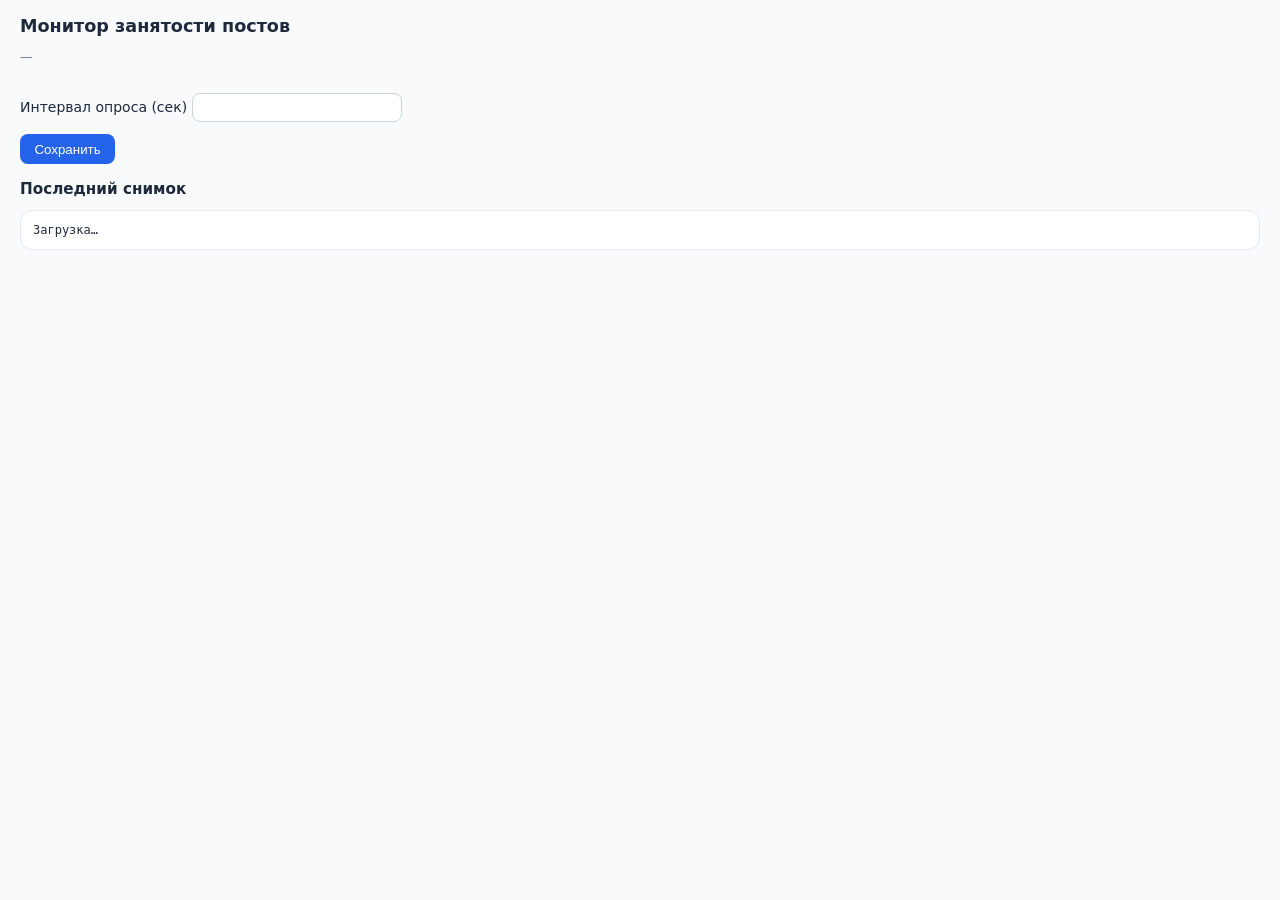
==== ui/index.html @ 8fa1c1cc "Initial release v1.0.0 Co-authored-by: Cursor <cursoragent@cursor.com>" ====
<!DOCTYPE html>
<html lang="ru">
<head>
  <meta charset="UTF-8" />
  <meta name="viewport" content="width=device-width, initial-scale=1" />
  <title>Post Occupancy Monitor</title>
  <style>
    :root { font-family: system-ui, sans-serif; color: #1e293b; background: #f8fafc; }
    body { margin: 0; padding: 1rem 1.25rem; }
    h1 { font-size: 1.1rem; margin: 0 0 0.75rem; }
    .grid { display: grid; grid-template-columns: repeat(auto-fit, minmax(120px, 1fr)); gap: 0.75rem; margin-bottom: 1rem; }
    .card { background: #fff; border: 1px solid #e2e8f0; border-radius: 0.75rem; padding: 0.75rem; }
    .card b { display: block; font-size: 1.4rem; }
    label { display: block; margin-bottom: 0.75rem; font-size: 0.875rem; }
    input { width: 100%; max-width: 12rem; padding: 0.4rem 0.5rem; border: 1px solid #cbd5e1; border-radius: 0.5rem; }
    button { padding: 0.45rem 0.9rem; border-radius: 0.5rem; border: 0; background: #2563eb; color: #fff; cursor: pointer; }
    pre { background: #fff; border: 1px solid #e2e8f0; border-radius: 0.75rem; padding: 0.75rem; overflow: auto; font-size: 0.75rem; }
    .muted { color: #64748b; font-size: 0.8rem; }
  </style>
</head>
<body>
  <h1 id="title">Монитор занятости постов</h1>
  <p class="muted" id="updated">—</p>
  <div class="grid" id="stats"></div>
  <form id="settings-form">
    <label>
      <span id="poll-label">Интервал опроса (сек)</span>
      <input type="number" name="poll_interval" min="15" max="3600" />
    </label>
    <button type="submit" id="save-btn">Сохранить</button>
  </form>
  <h2 style="font-size:0.95rem;margin:1rem 0 0.5rem">Последний снимок</h2>
  <pre id="snapshot">Загрузка…</pre>
  <script src="wash-module-sdk.js"></script>
  <script>
    const MODULE_ID = 'post-occupancy-monitor';

    async function refresh() {
      const status = await WashModule.api(`/installed/${MODULE_ID}/status`);
      const snap = status.snapshot;
      const stats = document.getElementById('stats');
      if (snap) {
        document.getElementById('updated').textContent = snap.recordedAt || '—';
        stats.innerHTML = ['total','busy','free','offline'].map((k) =>
          `<div class="card"><span>${k}</span><b>${snap[k] ?? 0}</b></div>`
        ).join('');
        document.getElementById('snapshot').textContent = JSON.stringify(snap, null, 2);
      } else {
        stats.innerHTML = '<div class="card muted">Нет данных — запустите модуль</div>';
        document.getElementById('snapshot').textContent = '—';
      }
      if (status.settings) {
        document.querySelector('[name=poll_interval]').value = status.settings.poll_interval ?? 60;
      }
    }

    document.getElementById('settings-form').addEventListener('submit', async (e) => {
      e.preventDefault();
      const poll_interval = Number(new FormData(e.target).get('poll_interval'));
      await WashModule.api(`/installed/${MODULE_ID}/settings`, {
        method: 'PUT',
        body: JSON.stringify({ settings: { poll_interval } }),
      });
      document.getElementById('save-btn').textContent = 'Сохранено';
      setTimeout(() => { document.getElementById('save-btn').textContent = 'Сохранить'; }, 1500);
    });

    refresh();
    setInterval(refresh, 10000);
  </script>
</body>
</html>
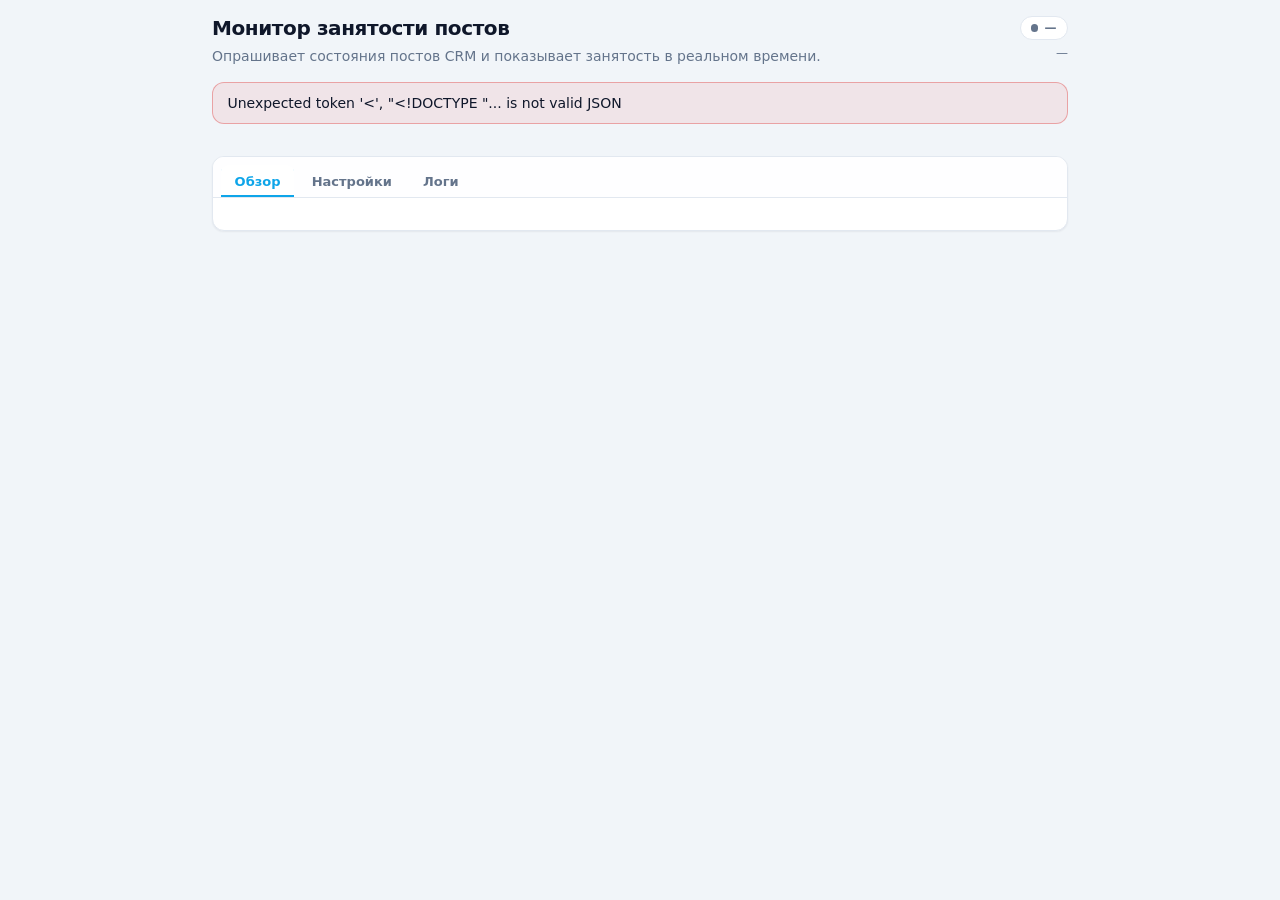
==== commit 12a97754: "Improve module settings UI with shared layout and logs tab. Co-authored-by: Cursor <cursoragent@curs" ====
--- a/ui/index.html
+++ b/ui/index.html
@@ -4,69 +4,60 @@
   <meta charset="UTF-8" />
   <meta name="viewport" content="width=device-width, initial-scale=1" />
   <title>Post Occupancy Monitor</title>
-  <style>
-    :root { font-family: system-ui, sans-serif; color: #1e293b; background: #f8fafc; }
-    body { margin: 0; padding: 1rem 1.25rem; }
-    h1 { font-size: 1.1rem; margin: 0 0 0.75rem; }
-    .grid { display: grid; grid-template-columns: repeat(auto-fit, minmax(120px, 1fr)); gap: 0.75rem; margin-bottom: 1rem; }
-    .card { background: #fff; border: 1px solid #e2e8f0; border-radius: 0.75rem; padding: 0.75rem; }
-    .card b { display: block; font-size: 1.4rem; }
-    label { display: block; margin-bottom: 0.75rem; font-size: 0.875rem; }
-    input { width: 100%; max-width: 12rem; padding: 0.4rem 0.5rem; border: 1px solid #cbd5e1; border-radius: 0.5rem; }
-    button { padding: 0.45rem 0.9rem; border-radius: 0.5rem; border: 0; background: #2563eb; color: #fff; cursor: pointer; }
-    pre { background: #fff; border: 1px solid #e2e8f0; border-radius: 0.75rem; padding: 0.75rem; overflow: auto; font-size: 0.75rem; }
-    .muted { color: #64748b; font-size: 0.8rem; }
-  </style>
+  <link rel="stylesheet" href="wash-module-ui.css" />
 </head>
-<body>
-  <h1 id="title">Монитор занятости постов</h1>
-  <p class="muted" id="updated">—</p>
-  <div class="grid" id="stats"></div>
-  <form id="settings-form">
-    <label>
-      <span id="poll-label">Интервал опроса (сек)</span>
-      <input type="number" name="poll_interval" min="15" max="3600" />
-    </label>
-    <button type="submit" id="save-btn">Сохранить</button>
-  </form>
-  <h2 style="font-size:0.95rem;margin:1rem 0 0.5rem">Последний снимок</h2>
-  <pre id="snapshot">Загрузка…</pre>
+<body class="wm-body">
+  <div id="wm-app"></div>
   <script src="wash-module-sdk.js"></script>
   <script>
-    const MODULE_ID = 'post-occupancy-monitor';
-
-    async function refresh() {
-      const status = await WashModule.api(`/installed/${MODULE_ID}/status`);
-      const snap = status.snapshot;
-      const stats = document.getElementById('stats');
-      if (snap) {
-        document.getElementById('updated').textContent = snap.recordedAt || '—';
-        stats.innerHTML = ['total','busy','free','offline'].map((k) =>
-          `<div class="card"><span>${k}</span><b>${snap[k] ?? 0}</b></div>`
-        ).join('');
-        document.getElementById('snapshot').textContent = JSON.stringify(snap, null, 2);
-      } else {
-        stats.innerHTML = '<div class="card muted">Нет данных — запустите модуль</div>';
-        document.getElementById('snapshot').textContent = '—';
-      }
-      if (status.settings) {
-        document.querySelector('[name=poll_interval]').value = status.settings.poll_interval ?? 60;
-      }
-    }
-
-    document.getElementById('settings-form').addEventListener('submit', async (e) => {
-      e.preventDefault();
-      const poll_interval = Number(new FormData(e.target).get('poll_interval'));
-      await WashModule.api(`/installed/${MODULE_ID}/settings`, {
-        method: 'PUT',
-        body: JSON.stringify({ settings: { poll_interval } }),
-      });
-      document.getElementById('save-btn').textContent = 'Сохранено';
-      setTimeout(() => { document.getElementById('save-btn').textContent = 'Сохранить'; }, 1500);
+    WashModule.createPage({
+      moduleId: 'post-occupancy-monitor',
+      accent: '#0ea5e9',
+      refreshInterval: 10000,
+      title: { ru: 'Монитор занятости постов', en: 'Post occupancy monitor' },
+      subtitle: {
+        ru: 'Опрашивает состояния постов CRM и показывает занятость в реальном времени.',
+        en: 'Polls CRM post states and shows live occupancy.',
+      },
+      settingsHtml: `
+        <div class="wm-field">
+          <label class="wm-field-label">${WashModule.t({ ru: 'Интервал опроса (сек)', en: 'Poll interval (sec)' })}</label>
+          <input class="wm-input" type="number" name="poll_interval" min="15" max="3600" />
+          <span class="wm-field-hint">${WashModule.t({ ru: 'Как часто обновлять снимок состояния постов.', en: 'How often to refresh the post state snapshot.' })}</span>
+        </div>`,
+      collectSettings(form) {
+        return { poll_interval: Number(form.poll_interval.value) };
+      },
+      applySettings(settings, form) {
+        form.poll_interval.value = settings.poll_interval ?? 60;
+      },
+      metrics(snap) {
+        if (!snap) return [];
+        return [
+          { label: WashModule.t({ ru: 'Всего постов', en: 'Total posts' }), value: snap.total ?? 0, accent: true },
+          { label: WashModule.t({ ru: 'Занято', en: 'Busy' }), value: snap.busy ?? 0, tone: 'accent' },
+          { label: WashModule.t({ ru: 'Свободно', en: 'Free' }), value: snap.free ?? 0 },
+          { label: WashModule.t({ ru: 'Офлайн', en: 'Offline' }), value: snap.offline ?? 0 },
+        ];
+      },
+      renderOverview(snap) {
+        if (!snap) {
+          return `<div class="wm-empty">${WashModule.escapeHtml(WashModule.t({ ru: 'Нет снимка — запустите модуль.', en: 'No snapshot yet — start the module.' }))}</div>`;
+        }
+        const posts = Array.isArray(snap.posts) ? snap.posts : [];
+        const busyPosts = posts.filter((p) => p.busy).slice(0, 8);
+        const list = busyPosts.length
+          ? `<ul class="wm-list">${busyPosts.map((p) =>
+              `<li><span class="wm-kv"><span>${WashModule.escapeHtml(String(p.postId || '—'))}</span><span class="wm-tag">${WashModule.escapeHtml(String(p.mode || 'busy'))}</span></span></li>`
+            ).join('')}</ul>`
+          : `<p class="wm-field-hint">${WashModule.escapeHtml(WashModule.t({ ru: 'Сейчас нет занятых постов.', en: 'No busy posts right now.' }))}</p>`;
+        return `
+          <h2 class="wm-section-title">${WashModule.t({ ru: 'Занятые посты', en: 'Busy posts' })}</h2>
+          ${list}
+          <h2 class="wm-section-title" style="margin-top:1rem">${WashModule.t({ ru: 'Сырые данные', en: 'Raw snapshot' })}</h2>
+          <pre class="wm-code">${WashModule.escapeHtml(JSON.stringify(snap, null, 2))}</pre>`;
+      },
     });
-
-    refresh();
-    setInterval(refresh, 10000);
   </script>
 </body>
 </html>
--- a/ui/wash-module-ui.css
+++ b/ui/wash-module-ui.css
@@ -0,0 +1,385 @@
+:root {
+  --wm-bg: #f1f5f9;
+  --wm-surface: #ffffff;
+  --wm-border: #e2e8f0;
+  --wm-ink: #0f172a;
+  --wm-muted: #64748b;
+  --wm-accent: #2563eb;
+  --wm-accent-soft: rgba(37, 99, 235, 0.1);
+  --wm-success: #059669;
+  --wm-warning: #d97706;
+  --wm-error: #dc2626;
+  --wm-radius: 0.75rem;
+  --wm-shadow: 0 1px 2px rgba(15, 23, 42, 0.06);
+  font-family: system-ui, -apple-system, 'Segoe UI', sans-serif;
+}
+
+@media (prefers-color-scheme: dark) {
+  :root {
+    --wm-bg: #0b1220;
+    --wm-surface: #111827;
+    --wm-border: #1f2937;
+    --wm-ink: #e5e7eb;
+    --wm-muted: #94a3b8;
+    --wm-accent-soft: rgba(59, 130, 246, 0.15);
+    --wm-shadow: 0 1px 2px rgba(0, 0, 0, 0.35);
+  }
+}
+
+* { box-sizing: border-box; }
+
+body.wm-body {
+  margin: 0;
+  background: var(--wm-bg);
+  color: var(--wm-ink);
+}
+
+.wm-app {
+  max-width: 56rem;
+  margin: 0 auto;
+  padding: 1rem 1.25rem 1.5rem;
+}
+
+.wm-header {
+  display: flex;
+  flex-wrap: wrap;
+  gap: 1rem;
+  justify-content: space-between;
+  align-items: flex-start;
+  margin-bottom: 1rem;
+}
+
+.wm-title {
+  margin: 0;
+  font-size: 1.25rem;
+  font-weight: 650;
+  letter-spacing: -0.02em;
+}
+
+.wm-subtitle {
+  margin: 0.35rem 0 0;
+  color: var(--wm-muted);
+  font-size: 0.875rem;
+  line-height: 1.45;
+  max-width: 42rem;
+}
+
+.wm-header-meta {
+  display: flex;
+  flex-direction: column;
+  align-items: flex-end;
+  gap: 0.35rem;
+}
+
+.wm-status {
+  display: inline-flex;
+  align-items: center;
+  gap: 0.4rem;
+  padding: 0.25rem 0.65rem;
+  border-radius: 999px;
+  font-size: 0.75rem;
+  font-weight: 600;
+  border: 1px solid var(--wm-border);
+  background: var(--wm-surface);
+}
+
+.wm-status::before {
+  content: '';
+  width: 0.45rem;
+  height: 0.45rem;
+  border-radius: 50%;
+  background: var(--wm-muted);
+}
+
+.wm-status--running { color: var(--wm-success); border-color: rgba(5, 150, 105, 0.35); background: rgba(5, 150, 105, 0.08); }
+.wm-status--running::before { background: var(--wm-success); }
+.wm-status--queued { color: var(--wm-warning); border-color: rgba(217, 119, 6, 0.35); background: rgba(217, 119, 6, 0.08); }
+.wm-status--queued::before { background: var(--wm-warning); }
+.wm-status--error { color: var(--wm-error); border-color: rgba(220, 38, 38, 0.35); background: rgba(220, 38, 38, 0.08); }
+.wm-status--error::before { background: var(--wm-error); }
+.wm-status--stopped { color: var(--wm-muted); }
+
+.wm-meta-line {
+  font-size: 0.75rem;
+  color: var(--wm-muted);
+  text-align: right;
+}
+
+.wm-alert {
+  margin-bottom: 1rem;
+  padding: 0.75rem 0.9rem;
+  border-radius: var(--wm-radius);
+  border: 1px solid rgba(217, 119, 6, 0.35);
+  background: rgba(217, 119, 6, 0.08);
+  color: var(--wm-ink);
+  font-size: 0.875rem;
+}
+
+.wm-alert--error {
+  border-color: rgba(220, 38, 38, 0.35);
+  background: rgba(220, 38, 38, 0.08);
+}
+
+.wm-metrics {
+  display: grid;
+  grid-template-columns: repeat(auto-fit, minmax(9.5rem, 1fr));
+  gap: 0.75rem;
+  margin-bottom: 1rem;
+}
+
+.wm-metric {
+  background: var(--wm-surface);
+  border: 1px solid var(--wm-border);
+  border-radius: var(--wm-radius);
+  padding: 0.85rem 0.95rem;
+  box-shadow: var(--wm-shadow);
+}
+
+.wm-metric-label {
+  display: block;
+  font-size: 0.75rem;
+  color: var(--wm-muted);
+  margin-bottom: 0.25rem;
+}
+
+.wm-metric-value {
+  display: block;
+  font-size: 1.35rem;
+  font-weight: 700;
+  letter-spacing: -0.02em;
+  color: var(--wm-ink);
+}
+
+.wm-metric-value--accent { color: var(--wm-accent); }
+.wm-metric-hint {
+  display: block;
+  margin-top: 0.25rem;
+  font-size: 0.7rem;
+  color: var(--wm-muted);
+}
+
+.wm-panels {
+  background: var(--wm-surface);
+  border: 1px solid var(--wm-border);
+  border-radius: var(--wm-radius);
+  box-shadow: var(--wm-shadow);
+  overflow: hidden;
+}
+
+.wm-tabs {
+  display: flex;
+  gap: 0.25rem;
+  padding: 0.5rem 0.5rem 0;
+  border-bottom: 1px solid var(--wm-border);
+  background: color-mix(in srgb, var(--wm-surface) 92%, var(--wm-bg));
+}
+
+.wm-tab {
+  appearance: none;
+  border: 0;
+  background: transparent;
+  color: var(--wm-muted);
+  font: inherit;
+  font-size: 0.8125rem;
+  font-weight: 600;
+  padding: 0.55rem 0.85rem;
+  border-radius: 0.5rem 0.5rem 0 0;
+  cursor: pointer;
+}
+
+.wm-tab:hover { color: var(--wm-ink); background: var(--wm-accent-soft); }
+.wm-tab.is-active {
+  color: var(--wm-accent);
+  background: var(--wm-surface);
+  box-shadow: inset 0 -2px 0 var(--wm-accent);
+}
+
+.wm-tab-panel {
+  display: none;
+  padding: 1rem;
+}
+
+.wm-tab-panel.is-active { display: block; }
+
+.wm-section-title {
+  margin: 0 0 0.75rem;
+  font-size: 0.875rem;
+  font-weight: 650;
+}
+
+.wm-grid-2 {
+  display: grid;
+  grid-template-columns: repeat(auto-fit, minmax(14rem, 1fr));
+  gap: 0.75rem 1rem;
+}
+
+.wm-field {
+  display: flex;
+  flex-direction: column;
+  gap: 0.35rem;
+  margin-bottom: 0.85rem;
+}
+
+.wm-field-label {
+  font-size: 0.8125rem;
+  font-weight: 600;
+}
+
+.wm-field-hint {
+  font-size: 0.75rem;
+  color: var(--wm-muted);
+  line-height: 1.4;
+}
+
+.wm-input,
+.wm-select,
+.wm-textarea {
+  width: 100%;
+  max-width: 28rem;
+  padding: 0.5rem 0.65rem;
+  border: 1px solid var(--wm-border);
+  border-radius: 0.55rem;
+  background: var(--wm-bg);
+  color: var(--wm-ink);
+  font: inherit;
+  font-size: 0.875rem;
+}
+
+.wm-input:focus,
+.wm-select:focus,
+.wm-textarea:focus {
+  outline: 2px solid color-mix(in srgb, var(--wm-accent) 35%, transparent);
+  border-color: var(--wm-accent);
+}
+
+.wm-actions {
+  display: flex;
+  flex-wrap: wrap;
+  gap: 0.5rem;
+  margin-top: 0.5rem;
+}
+
+.wm-btn {
+  appearance: none;
+  border: 0;
+  border-radius: 0.55rem;
+  padding: 0.5rem 0.95rem;
+  font: inherit;
+  font-size: 0.8125rem;
+  font-weight: 600;
+  cursor: pointer;
+}
+
+.wm-btn-primary {
+  background: var(--wm-accent);
+  color: #fff;
+}
+
+.wm-btn-primary:disabled { opacity: 0.6; cursor: not-allowed; }
+
+.wm-btn-ghost {
+  background: transparent;
+  color: var(--wm-muted);
+  border: 1px solid var(--wm-border);
+}
+
+.wm-card {
+  border: 1px solid var(--wm-border);
+  border-radius: 0.65rem;
+  padding: 0.85rem;
+  background: color-mix(in srgb, var(--wm-surface) 90%, var(--wm-bg));
+}
+
+.wm-list {
+  margin: 0;
+  padding: 0;
+  list-style: none;
+}
+
+.wm-list li {
+  padding: 0.45rem 0;
+  border-bottom: 1px solid var(--wm-border);
+  font-size: 0.8125rem;
+}
+
+.wm-list li:last-child { border-bottom: 0; }
+
+.wm-kv {
+  display: flex;
+  justify-content: space-between;
+  gap: 1rem;
+  font-size: 0.8125rem;
+}
+
+.wm-kv dt { color: var(--wm-muted); margin: 0; }
+.wm-kv dd { margin: 0; font-weight: 600; text-align: right; }
+
+.wm-code {
+  font-family: ui-monospace, SFMono-Regular, Menlo, monospace;
+  font-size: 0.75rem;
+  background: var(--wm-bg);
+  border: 1px solid var(--wm-border);
+  border-radius: 0.65rem;
+  padding: 0.75rem;
+  overflow: auto;
+  max-height: 16rem;
+  white-space: pre-wrap;
+  word-break: break-word;
+}
+
+.wm-logs-toolbar {
+  display: flex;
+  flex-wrap: wrap;
+  gap: 0.75rem;
+  align-items: center;
+  justify-content: space-between;
+  margin-bottom: 0.65rem;
+  font-size: 0.75rem;
+  color: var(--wm-muted);
+}
+
+.wm-logs {
+  border: 1px solid var(--wm-border);
+  border-radius: 0.65rem;
+  background: #0b1020;
+  color: #dbeafe;
+  max-height: 22rem;
+  overflow: auto;
+  font-family: ui-monospace, SFMono-Regular, Menlo, monospace;
+  font-size: 0.72rem;
+  line-height: 1.45;
+}
+
+.wm-log-line {
+  display: grid;
+  grid-template-columns: 9.5rem 4.5rem 1fr;
+  gap: 0.65rem;
+  padding: 0.35rem 0.65rem;
+  border-bottom: 1px solid rgba(148, 163, 184, 0.12);
+}
+
+.wm-log-line:hover { background: rgba(148, 163, 184, 0.06); }
+
+.wm-log-line time { color: #94a3b8; }
+.wm-log-level { font-weight: 700; text-transform: uppercase; }
+.wm-log-info .wm-log-level { color: #93c5fd; }
+.wm-log-warning .wm-log-level { color: #fcd34d; }
+.wm-log-error .wm-log-level { color: #fca5a5; }
+.wm-log-debug .wm-log-level { color: #cbd5e1; }
+
+.wm-empty {
+  padding: 1.25rem;
+  text-align: center;
+  color: var(--wm-muted);
+  font-size: 0.875rem;
+}
+
+.wm-tag {
+  display: inline-flex;
+  padding: 0.15rem 0.45rem;
+  border-radius: 999px;
+  background: var(--wm-accent-soft);
+  color: var(--wm-accent);
+  font-size: 0.7rem;
+  font-weight: 600;
+}
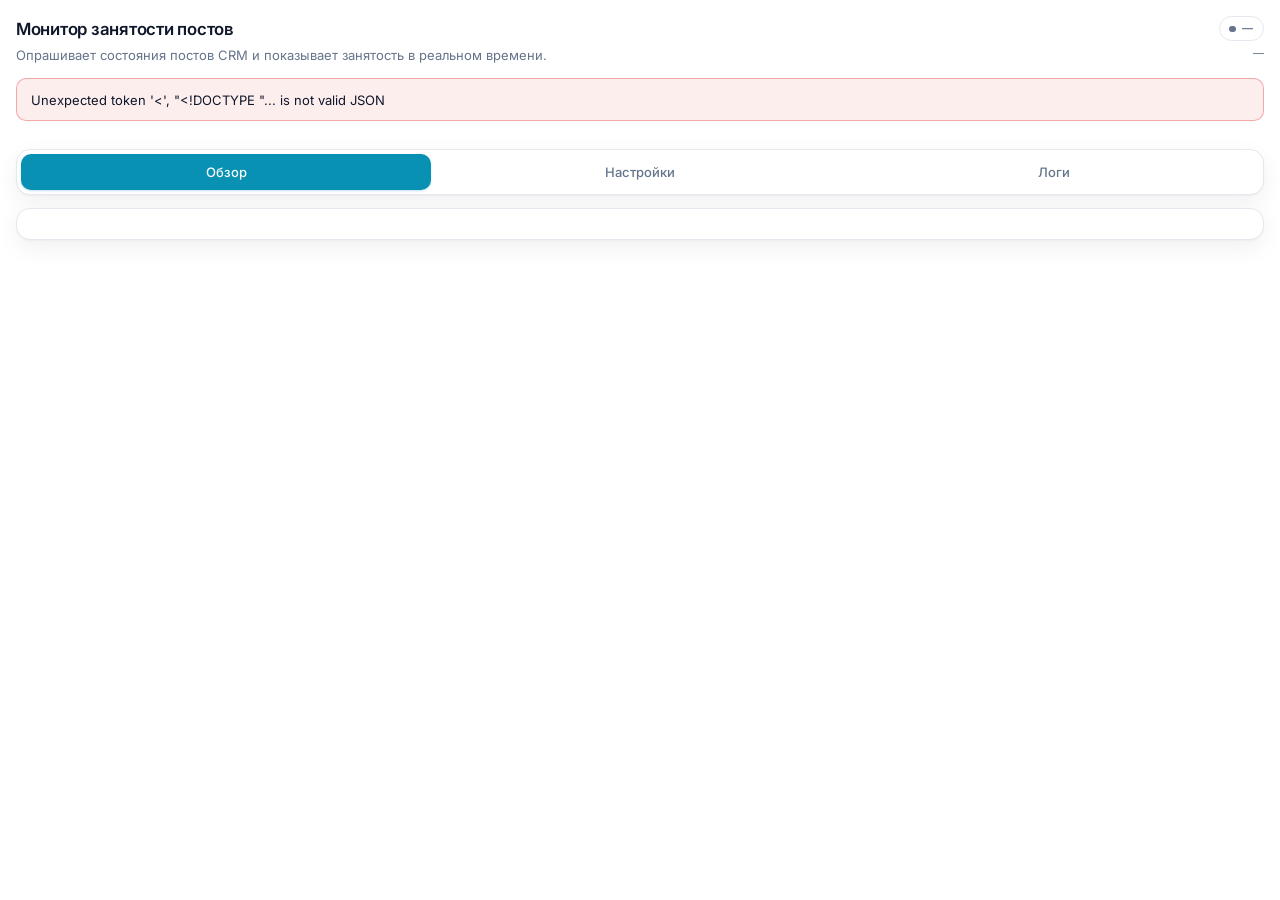
==== commit dac32166: "Improve settings form layout with two-column parameter cards. Co-authored-by: Cursor <cursoragent@cu" ====
--- a/ui/index.html
+++ b/ui/index.html
@@ -21,8 +21,8 @@
       },
       settingsHtml: `
         <div class="wm-field">
-          <label class="wm-field-label">${WashModule.t({ ru: 'Интервал опроса (сек)', en: 'Poll interval (sec)' })}</label>
-          <input class="wm-input" type="number" name="poll_interval" min="15" max="3600" />
+          <label class="wm-field-label" for="poll_interval">${WashModule.t({ ru: 'Интервал опроса (сек)', en: 'Poll interval (sec)' })}</label>
+          <input class="wm-input" id="poll_interval" type="number" name="poll_interval" min="15" max="3600" />
           <span class="wm-field-hint">${WashModule.t({ ru: 'Как часто обновлять снимок состояния постов.', en: 'How often to refresh the post state snapshot.' })}</span>
         </div>`,
       collectSettings(form) {
--- a/ui/wash-module-ui.css
+++ b/ui/wash-module-ui.css
@@ -1,65 +1,83 @@
+@import url('https://fonts.googleapis.com/css2?family=Inter:wght@400;500;600;700&display=swap');
+
 :root {
-  --wm-bg: #f1f5f9;
+  --wm-brand: #0891b2;
+  --wm-bg: transparent;
   --wm-surface: #ffffff;
-  --wm-border: #e2e8f0;
+  --wm-canvas: #f3f5f8;
+  --wm-border: #e4e8ef;
   --wm-ink: #0f172a;
   --wm-muted: #64748b;
-  --wm-accent: #2563eb;
-  --wm-accent-soft: rgba(37, 99, 235, 0.1);
+  --wm-accent: var(--wm-brand);
+  --wm-accent-soft: rgba(8, 145, 178, 0.1);
   --wm-success: #059669;
   --wm-warning: #d97706;
   --wm-error: #dc2626;
-  --wm-radius: 0.75rem;
-  --wm-shadow: 0 1px 2px rgba(15, 23, 42, 0.06);
-  font-family: system-ui, -apple-system, 'Segoe UI', sans-serif;
-}
-
-@media (prefers-color-scheme: dark) {
-  :root {
-    --wm-bg: #0b1220;
-    --wm-surface: #111827;
-    --wm-border: #1f2937;
-    --wm-ink: #e5e7eb;
-    --wm-muted: #94a3b8;
-    --wm-accent-soft: rgba(59, 130, 246, 0.15);
-    --wm-shadow: 0 1px 2px rgba(0, 0, 0, 0.35);
-  }
+  --wm-radius: 14px;
+  --wm-shadow: 0 1px 2px rgba(15, 23, 42, 0.04), 0 8px 24px rgba(15, 23, 42, 0.06);
+  font-family: Inter, system-ui, -apple-system, 'Segoe UI', sans-serif;
+}
+
+html.wm-dark {
+  --wm-surface: #11161d;
+  --wm-canvas: #0d1218;
+  --wm-border: #1e2733;
+  --wm-ink: #f1f5f9;
+  --wm-muted: #94a3b8;
+  --wm-accent-soft: rgba(34, 211, 238, 0.12);
+  --wm-shadow: none;
 }
 
 * { box-sizing: border-box; }
 
+html, body {
+  margin: 0;
+  padding: 0;
+}
+
 body.wm-body {
-  margin: 0;
   background: var(--wm-bg);
   color: var(--wm-ink);
+  font-size: 15px;
+  line-height: 1.55;
+  -webkit-font-smoothing: antialiased;
+}
+
+html.wm-embed body.wm-body {
+  background: transparent;
 }
 
 .wm-app {
-  max-width: 56rem;
-  margin: 0 auto;
-  padding: 1rem 1.25rem 1.5rem;
+  width: 100%;
+  max-width: 100%;
+  padding: 1rem;
+}
+
+html.wm-embed .wm-app {
+  padding: 0.75rem 1rem 1rem;
 }
 
 .wm-header {
   display: flex;
   flex-wrap: wrap;
-  gap: 1rem;
+  gap: 0.75rem 1rem;
   justify-content: space-between;
   align-items: flex-start;
-  margin-bottom: 1rem;
+  margin-bottom: 0.85rem;
 }
 
 .wm-title {
   margin: 0;
-  font-size: 1.25rem;
-  font-weight: 650;
-  letter-spacing: -0.02em;
+  font-size: 1.05rem;
+  font-weight: 600;
+  letter-spacing: -0.015em;
+  color: var(--wm-ink);
 }
 
 .wm-subtitle {
-  margin: 0.35rem 0 0;
-  color: var(--wm-muted);
-  font-size: 0.875rem;
+  margin: 0.25rem 0 0;
+  color: var(--wm-muted);
+  font-size: 0.8125rem;
   line-height: 1.45;
   max-width: 42rem;
 }
@@ -68,25 +86,27 @@
   display: flex;
   flex-direction: column;
   align-items: flex-end;
-  gap: 0.35rem;
+  gap: 0.25rem;
 }
 
 .wm-status {
   display: inline-flex;
   align-items: center;
   gap: 0.4rem;
-  padding: 0.25rem 0.65rem;
+  padding: 0.2rem 0.6rem;
   border-radius: 999px;
-  font-size: 0.75rem;
+  font-size: 0.6875rem;
   font-weight: 600;
+  letter-spacing: 0.02em;
+  text-transform: uppercase;
   border: 1px solid var(--wm-border);
   background: var(--wm-surface);
 }
 
 .wm-status::before {
   content: '';
-  width: 0.45rem;
-  height: 0.45rem;
+  width: 0.4rem;
+  height: 0.4rem;
   border-radius: 50%;
   background: var(--wm-muted);
 }
@@ -100,19 +120,19 @@
 .wm-status--stopped { color: var(--wm-muted); }
 
 .wm-meta-line {
-  font-size: 0.75rem;
+  font-size: 0.6875rem;
   color: var(--wm-muted);
   text-align: right;
 }
 
 .wm-alert {
-  margin-bottom: 1rem;
-  padding: 0.75rem 0.9rem;
-  border-radius: var(--wm-radius);
+  margin-bottom: 0.85rem;
+  padding: 0.65rem 0.85rem;
+  border-radius: calc(var(--wm-radius) - 4px);
   border: 1px solid rgba(217, 119, 6, 0.35);
   background: rgba(217, 119, 6, 0.08);
   color: var(--wm-ink);
-  font-size: 0.875rem;
+  font-size: 0.8125rem;
 }
 
 .wm-alert--error {
@@ -122,56 +142,68 @@
 
 .wm-metrics {
   display: grid;
-  grid-template-columns: repeat(auto-fit, minmax(9.5rem, 1fr));
-  gap: 0.75rem;
-  margin-bottom: 1rem;
+  grid-template-columns: repeat(auto-fit, minmax(8.5rem, 1fr));
+  gap: 0.65rem;
+  margin-bottom: 0.85rem;
 }
 
 .wm-metric {
+  position: relative;
+  overflow: hidden;
   background: var(--wm-surface);
   border: 1px solid var(--wm-border);
   border-radius: var(--wm-radius);
-  padding: 0.85rem 0.95rem;
+  padding: 0.75rem 0.85rem;
   box-shadow: var(--wm-shadow);
+}
+
+.wm-metric::before {
+  content: '';
+  position: absolute;
+  inset: 0 0 auto 0;
+  height: 2px;
+  background: linear-gradient(90deg, #22d3ee, var(--wm-accent), #0891b2);
+  opacity: 0.85;
 }
 
 .wm-metric-label {
   display: block;
-  font-size: 0.75rem;
-  color: var(--wm-muted);
-  margin-bottom: 0.25rem;
+  font-size: 0.6875rem;
+  font-weight: 500;
+  letter-spacing: 0.03em;
+  text-transform: uppercase;
+  color: var(--wm-muted);
+  margin-bottom: 0.2rem;
 }
 
 .wm-metric-value {
   display: block;
-  font-size: 1.35rem;
+  font-size: 1.15rem;
   font-weight: 700;
   letter-spacing: -0.02em;
   color: var(--wm-ink);
+  line-height: 1.2;
 }
 
 .wm-metric-value--accent { color: var(--wm-accent); }
+
 .wm-metric-hint {
   display: block;
-  margin-top: 0.25rem;
-  font-size: 0.7rem;
-  color: var(--wm-muted);
-}
-
-.wm-panels {
+  margin-top: 0.2rem;
+  font-size: 0.6875rem;
+  color: var(--wm-muted);
+}
+
+.wm-tab-bar {
+  display: grid;
+  grid-template-columns: repeat(3, minmax(0, 1fr));
+  gap: 0.25rem;
+  padding: 0.25rem;
+  margin-bottom: 0.85rem;
+  border: 1px solid var(--wm-border);
+  border-radius: var(--wm-radius);
   background: var(--wm-surface);
-  border: 1px solid var(--wm-border);
-  border-radius: var(--wm-radius);
   box-shadow: var(--wm-shadow);
-  overflow: hidden;
-}
-
-.wm-tabs {
-  display: flex;
-  gap: 0.25rem;
-  padding: 0.5rem 0.5rem 0;
-  border-bottom: 1px solid var(--wm-border);
-  background: color-mix(in srgb, var(--wm-surface) 92%, var(--wm-bg));
 }
 
 .wm-tab {
@@ -181,113 +213,232 @@
   color: var(--wm-muted);
   font: inherit;
   font-size: 0.8125rem;
-  font-weight: 600;
-  padding: 0.55rem 0.85rem;
-  border-radius: 0.5rem 0.5rem 0 0;
+  font-weight: 500;
+  padding: 0.5rem 0.65rem;
+  border-radius: 10px;
   cursor: pointer;
-}
-
-.wm-tab:hover { color: var(--wm-ink); background: var(--wm-accent-soft); }
+  transition: background 0.15s, color 0.15s;
+}
+
+.wm-tab:hover {
+  color: var(--wm-ink);
+  background: var(--wm-canvas);
+}
+
 .wm-tab.is-active {
-  color: var(--wm-accent);
+  color: #fff;
+  background: var(--wm-brand);
+  box-shadow: 0 1px 2px rgba(8, 145, 178, 0.25);
+}
+
+html.wm-dark .wm-tab.is-active {
+  background: #06b6d4;
+}
+
+.wm-panels {
   background: var(--wm-surface);
-  box-shadow: inset 0 -2px 0 var(--wm-accent);
+  border: 1px solid var(--wm-border);
+  border-radius: var(--wm-radius);
+  box-shadow: var(--wm-shadow);
 }
 
 .wm-tab-panel {
   display: none;
-  padding: 1rem;
+  padding: 0.85rem 1rem 1rem;
 }
 
 .wm-tab-panel.is-active { display: block; }
 
-.wm-section-title {
-  margin: 0 0 0.75rem;
+.wm-settings-panel {
+  display: flex;
+  flex-direction: column;
+  gap: 0.85rem;
+}
+
+.wm-settings-head {
+  padding-bottom: 0.15rem;
+}
+
+.wm-settings-title {
+  margin: 0;
   font-size: 0.875rem;
-  font-weight: 650;
-}
-
-.wm-grid-2 {
+  font-weight: 600;
+  color: var(--wm-ink);
+}
+
+.wm-settings-desc {
+  margin: 0.25rem 0 0;
+  font-size: 0.75rem;
+  line-height: 1.45;
+  color: var(--wm-muted);
+}
+
+.wm-form-grid {
   display: grid;
-  grid-template-columns: repeat(auto-fit, minmax(14rem, 1fr));
-  gap: 0.75rem 1rem;
+  grid-template-columns: repeat(2, minmax(0, 1fr));
+  gap: 0.75rem;
+  align-items: stretch;
 }
 
 .wm-field {
   display: flex;
   flex-direction: column;
   gap: 0.35rem;
-  margin-bottom: 0.85rem;
+  margin-bottom: 0;
+  padding: 0.8rem 0.9rem;
+  border: 1px solid var(--wm-border);
+  border-radius: calc(var(--wm-radius) - 4px);
+  background: var(--wm-canvas);
+  min-height: 100%;
+}
+
+.wm-field--full {
+  grid-column: 1 / -1;
 }
 
 .wm-field-label {
-  font-size: 0.8125rem;
+  font-size: 0.75rem;
   font-weight: 600;
+  letter-spacing: 0.01em;
+  color: var(--wm-ink);
 }
 
 .wm-field-hint {
-  font-size: 0.75rem;
-  color: var(--wm-muted);
-  line-height: 1.4;
+  font-size: 0.6875rem;
+  color: var(--wm-muted);
+  line-height: 1.45;
+  margin-top: auto;
+  padding-top: 0.15rem;
+}
+
+.wm-form-grid .wm-input,
+.wm-form-grid .wm-select,
+.wm-form-grid .wm-textarea {
+  width: 100%;
+  max-width: none;
+}
+
+.wm-form-actions {
+  grid-column: 1 / -1;
+  display: flex;
+  flex-wrap: wrap;
+  align-items: center;
+  gap: 0.5rem;
+  padding: 0.85rem 0.9rem;
+  margin-top: 0.15rem;
+  border: 1px solid var(--wm-border);
+  border-radius: calc(var(--wm-radius) - 4px);
+  background: color-mix(in srgb, var(--wm-surface) 88%, var(--wm-canvas));
+}
+
+.wm-form-actions .wm-btn-primary {
+  min-width: 7.5rem;
+}
+
+.wm-section-title {
+  margin: 0 0 0.65rem;
+  font-size: 0.8125rem;
+  font-weight: 600;
+  color: var(--wm-ink);
+}
+
+.wm-grid-2 {
+  display: contents;
+}
+
+.wm-field-standalone {
+  margin-bottom: 0.75rem;
+}
+
+.wm-field-standalone.wm-field {
+  max-width: calc(50% - 0.375rem);
 }
 
 .wm-input,
 .wm-select,
 .wm-textarea {
   width: 100%;
-  max-width: 28rem;
-  padding: 0.5rem 0.65rem;
-  border: 1px solid var(--wm-border);
-  border-radius: 0.55rem;
-  background: var(--wm-bg);
+  max-width: 24rem;
+  padding: 0.55rem 0.75rem;
+  border: 1px solid var(--wm-border);
+  border-radius: 0.5rem;
+  background: var(--wm-surface);
   color: var(--wm-ink);
   font: inherit;
   font-size: 0.875rem;
-}
+  box-shadow: 0 1px 2px rgba(15, 23, 42, 0.04);
+  transition: border-color 0.15s, box-shadow 0.15s;
+}
+
+html.wm-dark .wm-input,
+html.wm-dark .wm-select,
+html.wm-dark .wm-textarea {
+  background: #0d1218;
+}
+
+.wm-input::placeholder { color: var(--wm-muted); }
 
 .wm-input:focus,
 .wm-select:focus,
 .wm-textarea:focus {
-  outline: 2px solid color-mix(in srgb, var(--wm-accent) 35%, transparent);
-  border-color: var(--wm-accent);
+  outline: none;
+  border-color: var(--wm-brand);
+  box-shadow: 0 0 0 3px rgba(8, 145, 178, 0.18);
+}
+
+html.wm-dark .wm-input:focus,
+html.wm-dark .wm-select:focus,
+html.wm-dark .wm-textarea:focus {
+  border-color: #22d3ee;
+  box-shadow: 0 0 0 3px rgba(34, 211, 238, 0.15);
 }
 
 .wm-actions {
   display: flex;
   flex-wrap: wrap;
   gap: 0.5rem;
-  margin-top: 0.5rem;
 }
 
 .wm-btn {
   appearance: none;
   border: 0;
-  border-radius: 0.55rem;
-  padding: 0.5rem 0.95rem;
+  border-radius: 0.5rem;
+  padding: 0.45rem 0.9rem;
   font: inherit;
   font-size: 0.8125rem;
-  font-weight: 600;
+  font-weight: 500;
   cursor: pointer;
-}
+  transition: background 0.15s, transform 0.1s;
+}
+
+.wm-btn:active { transform: scale(0.98); }
 
 .wm-btn-primary {
-  background: var(--wm-accent);
+  background: var(--wm-brand);
   color: #fff;
-}
-
-.wm-btn-primary:disabled { opacity: 0.6; cursor: not-allowed; }
+  box-shadow: 0 1px 2px rgba(8, 145, 178, 0.2);
+}
+
+.wm-btn-primary:hover { filter: brightness(1.05); }
+.wm-btn-primary:disabled { opacity: 0.45; cursor: not-allowed; transform: none; }
 
 .wm-btn-ghost {
-  background: transparent;
-  color: var(--wm-muted);
-  border: 1px solid var(--wm-border);
+  background: var(--wm-surface);
+  color: var(--wm-muted);
+  border: 1px solid var(--wm-border);
+}
+
+.wm-btn-ghost:hover {
+  color: var(--wm-ink);
+  border-color: rgba(8, 145, 178, 0.25);
+  background: var(--wm-canvas);
 }
 
 .wm-card {
   border: 1px solid var(--wm-border);
-  border-radius: 0.65rem;
-  padding: 0.85rem;
-  background: color-mix(in srgb, var(--wm-surface) 90%, var(--wm-bg));
+  border-radius: calc(var(--wm-radius) - 2px);
+  padding: 0.75rem 0.85rem;
+  background: var(--wm-canvas);
 }
 
 .wm-list {
@@ -297,7 +448,7 @@
 }
 
 .wm-list li {
-  padding: 0.45rem 0;
+  padding: 0.4rem 0;
   border-bottom: 1px solid var(--wm-border);
   font-size: 0.8125rem;
 }
@@ -311,75 +462,98 @@
   font-size: 0.8125rem;
 }
 
-.wm-kv dt { color: var(--wm-muted); margin: 0; }
+.wm-kv dt { color: var(--wm-muted); margin: 0; font-weight: 400; }
 .wm-kv dd { margin: 0; font-weight: 600; text-align: right; }
 
 .wm-code {
   font-family: ui-monospace, SFMono-Regular, Menlo, monospace;
-  font-size: 0.75rem;
-  background: var(--wm-bg);
-  border: 1px solid var(--wm-border);
-  border-radius: 0.65rem;
-  padding: 0.75rem;
+  font-size: 0.6875rem;
+  background: var(--wm-canvas);
+  border: 1px solid var(--wm-border);
+  border-radius: calc(var(--wm-radius) - 4px);
+  padding: 0.65rem 0.75rem;
   overflow: auto;
-  max-height: 16rem;
+  max-height: 14rem;
   white-space: pre-wrap;
   word-break: break-word;
+  margin: 0;
 }
 
 .wm-logs-toolbar {
   display: flex;
   flex-wrap: wrap;
-  gap: 0.75rem;
+  gap: 0.5rem;
   align-items: center;
   justify-content: space-between;
-  margin-bottom: 0.65rem;
-  font-size: 0.75rem;
+  margin-bottom: 0.5rem;
+  font-size: 0.6875rem;
   color: var(--wm-muted);
 }
 
 .wm-logs {
   border: 1px solid var(--wm-border);
-  border-radius: 0.65rem;
-  background: #0b1020;
-  color: #dbeafe;
-  max-height: 22rem;
+  border-radius: calc(var(--wm-radius) - 4px);
+  background: #0b0f14;
+  color: #cbd5e1;
+  min-height: 8rem;
+  max-height: min(18rem, 42vh);
   overflow: auto;
   font-family: ui-monospace, SFMono-Regular, Menlo, monospace;
-  font-size: 0.72rem;
+  font-size: 0.6875rem;
   line-height: 1.45;
 }
 
 .wm-log-line {
   display: grid;
-  grid-template-columns: 9.5rem 4.5rem 1fr;
-  gap: 0.65rem;
-  padding: 0.35rem 0.65rem;
-  border-bottom: 1px solid rgba(148, 163, 184, 0.12);
-}
-
-.wm-log-line:hover { background: rgba(148, 163, 184, 0.06); }
-
-.wm-log-line time { color: #94a3b8; }
-.wm-log-level { font-weight: 700; text-transform: uppercase; }
-.wm-log-info .wm-log-level { color: #93c5fd; }
+  grid-template-columns: minmax(7rem, 8.5rem) minmax(3.5rem, 4rem) 1fr;
+  gap: 0.5rem;
+  padding: 0.3rem 0.65rem;
+  border-bottom: 1px solid rgba(148, 163, 184, 0.1);
+}
+
+.wm-log-line:hover { background: rgba(148, 163, 184, 0.05); }
+.wm-log-line time { color: #64748b; }
+.wm-log-level { font-weight: 700; text-transform: uppercase; font-size: 0.625rem; }
+.wm-log-info .wm-log-level { color: #67e8f9; }
 .wm-log-warning .wm-log-level { color: #fcd34d; }
 .wm-log-error .wm-log-level { color: #fca5a5; }
-.wm-log-debug .wm-log-level { color: #cbd5e1; }
+.wm-log-debug .wm-log-level { color: #94a3b8; }
 
 .wm-empty {
-  padding: 1.25rem;
+  padding: 1rem;
   text-align: center;
   color: var(--wm-muted);
-  font-size: 0.875rem;
+  font-size: 0.8125rem;
+  border: 1px dashed var(--wm-border);
+  border-radius: calc(var(--wm-radius) - 4px);
+  background: var(--wm-canvas);
 }
 
 .wm-tag {
   display: inline-flex;
-  padding: 0.15rem 0.45rem;
+  padding: 0.1rem 0.4rem;
   border-radius: 999px;
   background: var(--wm-accent-soft);
   color: var(--wm-accent);
-  font-size: 0.7rem;
+  font-size: 0.625rem;
   font-weight: 600;
 }
+
+@media (max-width: 720px) {
+  .wm-form-grid {
+    grid-template-columns: 1fr;
+  }
+
+  .wm-field-standalone.wm-field {
+    max-width: none;
+  }
+}
+
+@media (max-width: 640px) {
+  .wm-header-meta { align-items: flex-start; }
+  .wm-meta-line { text-align: left; }
+  .wm-log-line {
+    grid-template-columns: 1fr;
+    gap: 0.15rem;
+  }
+}
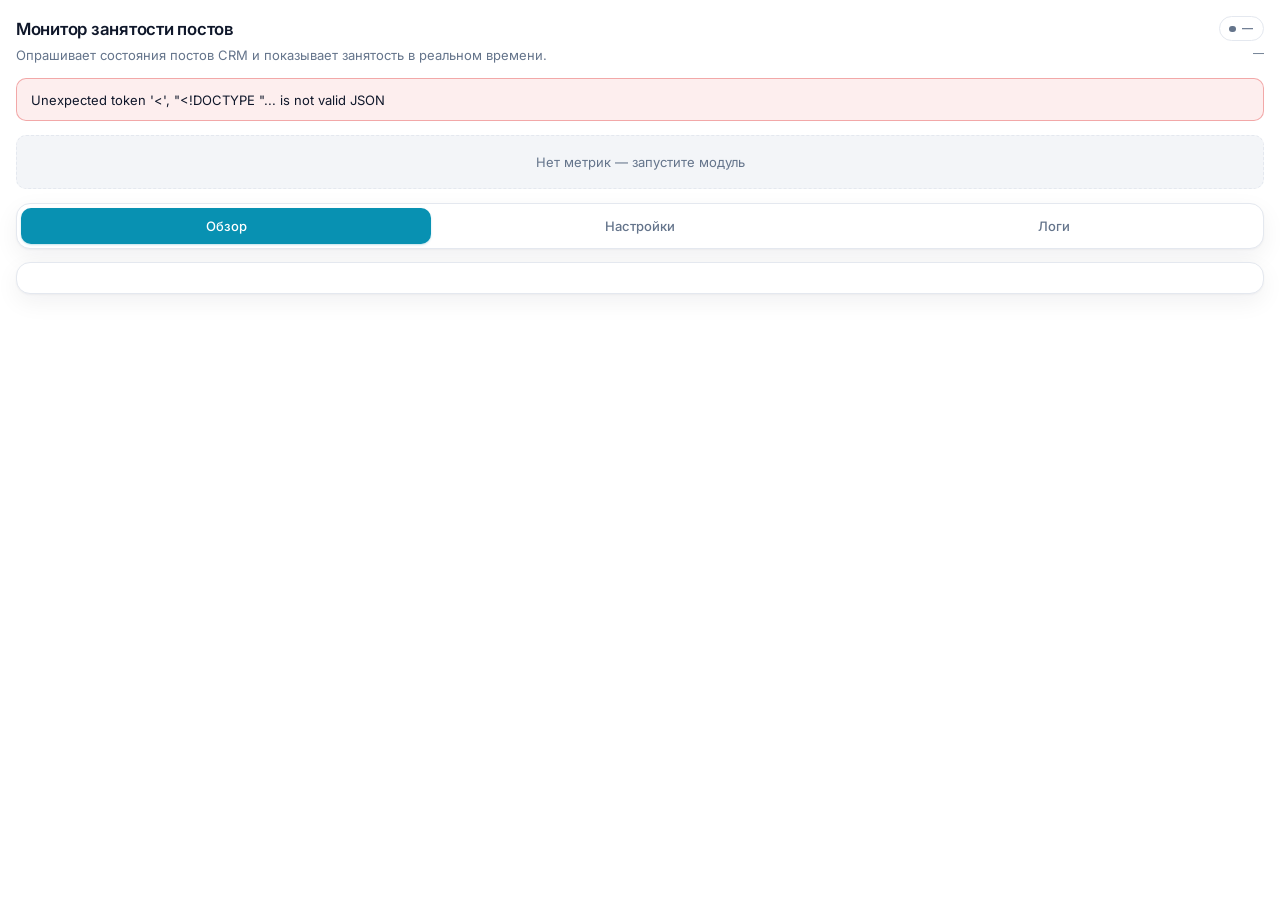
==== commit c7b74d47: "Release v1.0.1: unified metrics empty state and SDK sync. Co-authored-by: Cursor <cursoragent@cursor" ====
--- a/ui/index.html
+++ b/ui/index.html
@@ -31,8 +31,8 @@
       applySettings(settings, form) {
         form.poll_interval.value = settings.poll_interval ?? 60;
       },
-      metrics(snap) {
-        if (!snap) return [];
+      metrics(snap, status) {
+        if (!snap || !snap.recordedAt) return [];
         return [
           { label: WashModule.t({ ru: 'Всего постов', en: 'Total posts' }), value: snap.total ?? 0, accent: true },
           { label: WashModule.t({ ru: 'Занято', en: 'Busy' }), value: snap.busy ?? 0, tone: 'accent' },
@@ -40,9 +40,13 @@
           { label: WashModule.t({ ru: 'Офлайн', en: 'Offline' }), value: snap.offline ?? 0 },
         ];
       },
-      renderOverview(snap) {
-        if (!snap) {
-          return `<div class="wm-empty">${WashModule.escapeHtml(WashModule.t({ ru: 'Нет снимка — запустите модуль.', en: 'No snapshot yet — start the module.' }))}</div>`;
+      renderOverview(snap, status) {
+        if (!snap || !snap.recordedAt) {
+          const running = status && (status.activeRunStatus === 'running' || (status.state && status.state.status === 'running'));
+          const hint = running
+            ? WashModule.t({ ru: 'Ожидание первого цикла опроса…', en: 'Waiting for the first poll cycle…' })
+            : WashModule.t({ ru: 'Нет снимка — запустите модуль.', en: 'No snapshot yet — start the module.' });
+          return `<div class="wm-empty">${WashModule.escapeHtml(hint)}</div>`;
         }
         const posts = Array.isArray(snap.posts) ? snap.posts : [];
         const busyPosts = posts.filter((p) => p.busy).slice(0, 8);
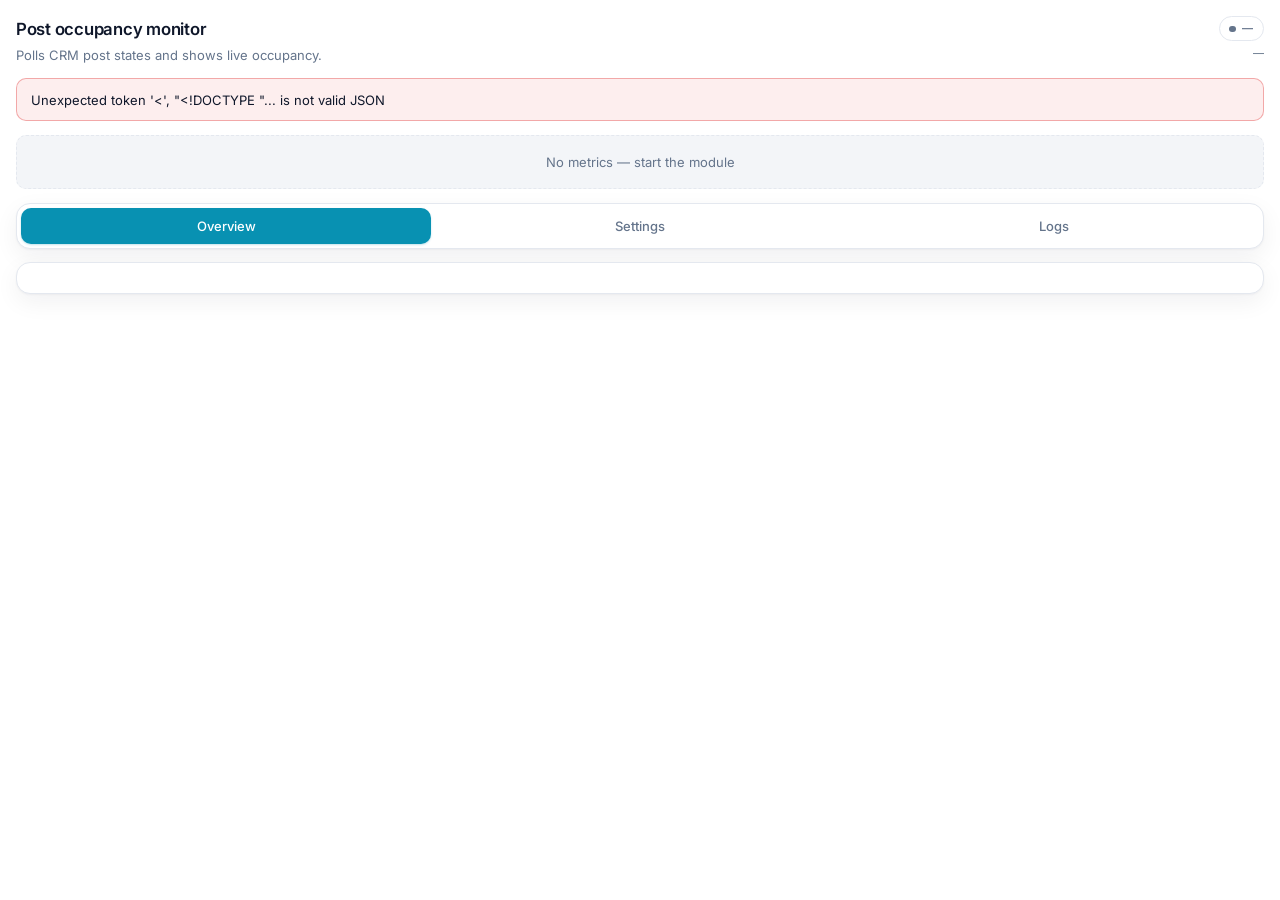
==== commit 566c2809: "fix(i18n): sync locale with CRM dashboard and finish EN/RU docs - wash-module-sdk reads wash_locale " ====
--- a/ui/index.html
+++ b/ui/index.html
@@ -1,5 +1,5 @@
 <!DOCTYPE html>
-<html lang="ru">
+<html lang="en">
 <head>
   <meta charset="UTF-8" />
   <meta name="viewport" content="width=device-width, initial-scale=1" />
